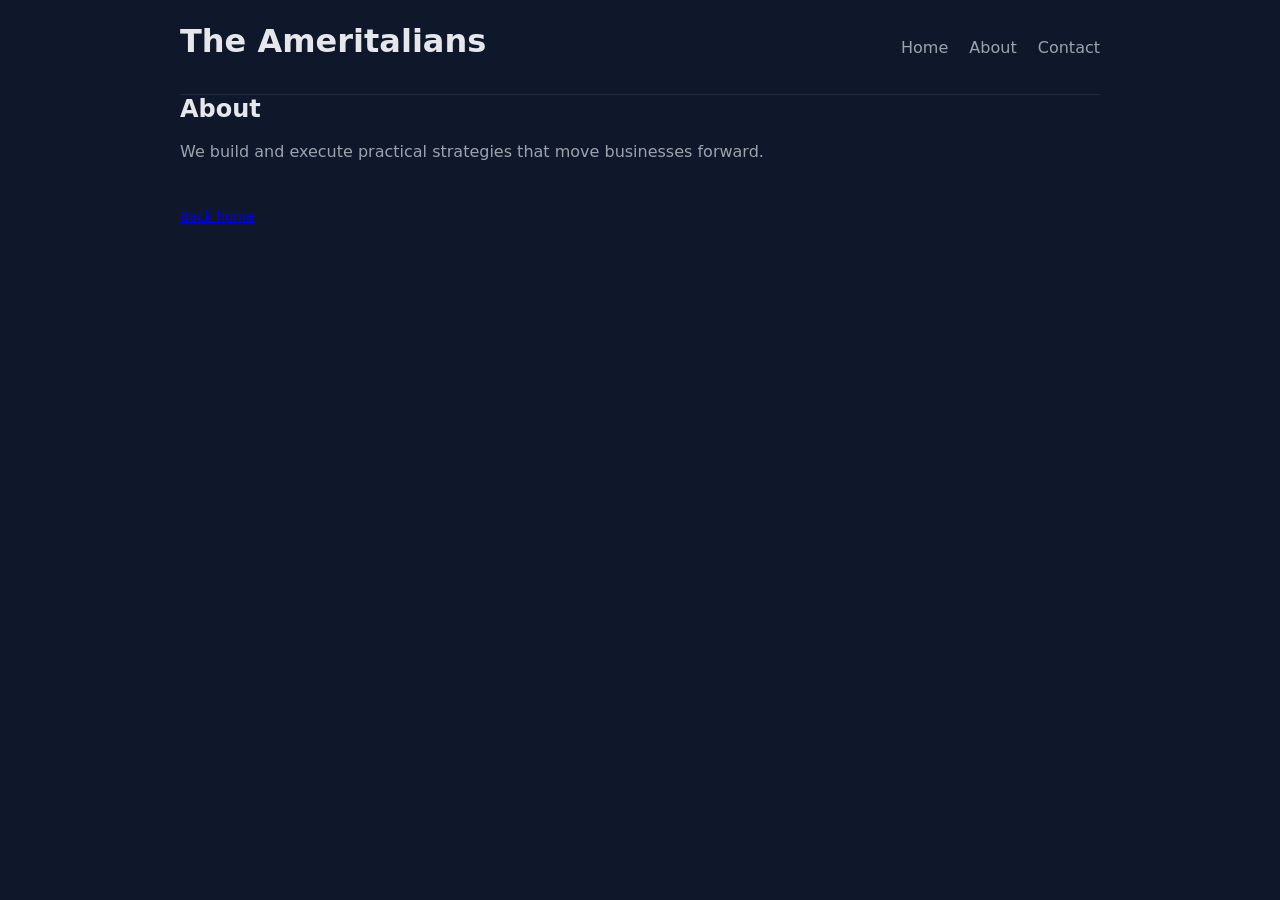
==== about.html @ 13738e79 "Phase 1: launch 3-page starter site" ====
<!doctype html>
<html lang="en">
<head>
<meta charset="utf-8" />
<meta name="viewport" content="width=device-width,initial-scale=1" />
<title>About — The Ameritalians</title>
<link rel="stylesheet" href="assets/styles.css" />
</head>
<body>
<header class="wrap">
<h1>The Ameritalians</h1>
<nav>
<a href="/">Home</a>
<a href="/about.html">About</a>
<a href="/contact.html">Contact</a>
</nav>
</header>
<main class="wrap">
<h2>About</h2>
<p>We build and execute practical strategies that move businesses forward.</p>
</main>
<footer class="wrap"><small><a href="/">Back home</a></small></footer>
</body>
</html>
---- assets/styles.css ----
:root { --bg:#0f172a; --card:#111827; --text:#e5e7eb; --muted:#9ca3af; --accent:#22c55e; }
* { box-sizing:border-box; }
body { margin:0; font-family:Inter,system-ui,-apple-system,Segoe UI,Roboto,sans-serif; background:var(--bg); color:var(--text); }
.wrap { width:min(920px,92%); margin:0 auto; }
header { display:flex; justify-content:space-between; align-items:center; padding:22px 0; border-bottom:1px solid #1f2937; }
nav a { color:var(--muted); text-decoration:none; margin-left:16px; }
nav a:hover { color:var(--text); }
.hero { background:var(--card); padding:36px; border-radius:14px; margin:30px 0; }
h1,h2 { margin:0 0 12px; }
p { color:var(--muted); line-height:1.6; }
.btn { display:inline-block; margin-top:12px; background:var(--accent
);
 color:#0
6220f; padding:10px 14px; border-radius:10px; te
xt-decoration:none; font-weight:700; }
footer { padding:25px 0 40px; color:var(--muted); }
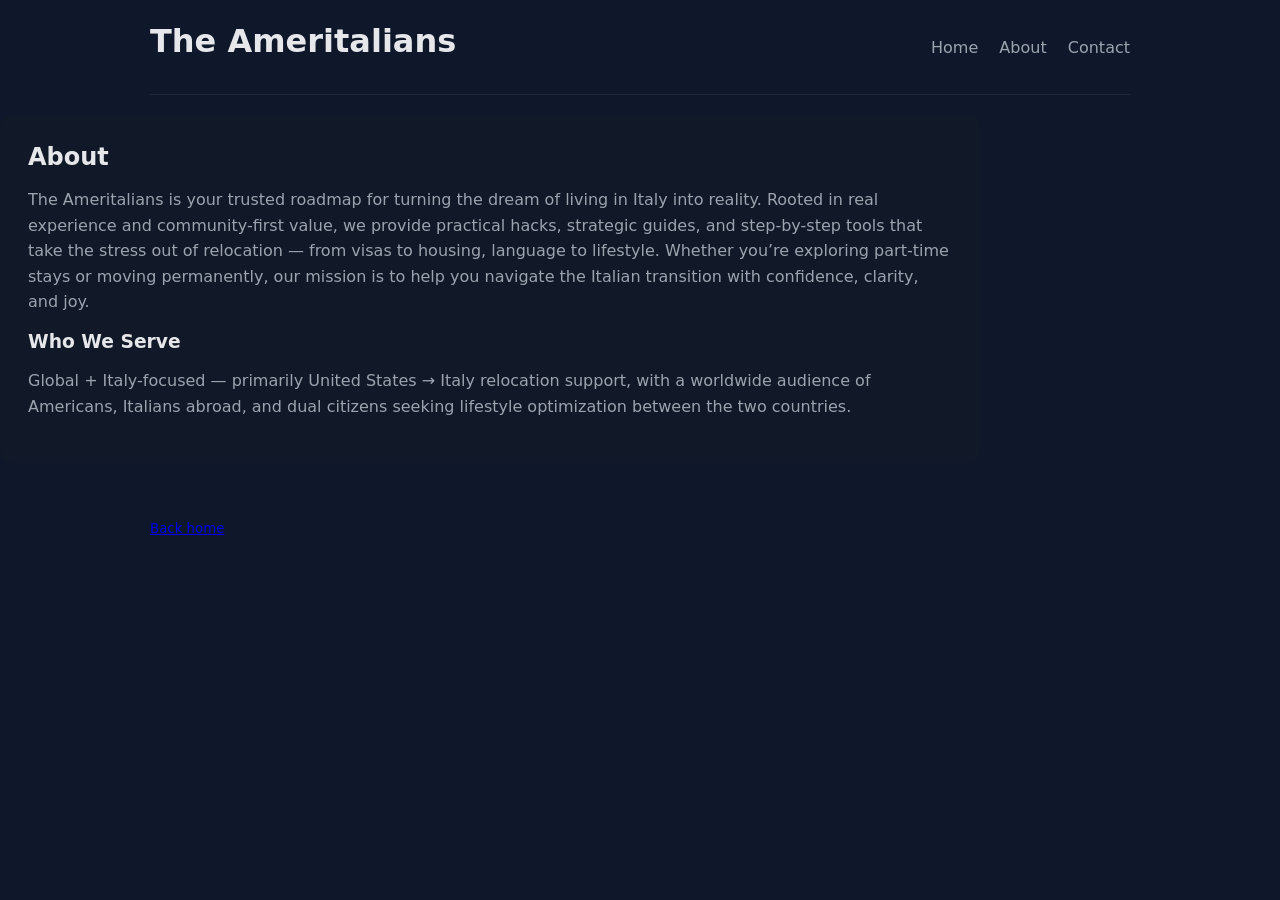
==== commit aaeb4b29: "Phase 2: apply brand messaging and service content" ====
--- a/about.html
+++ b/about.html
@@ -3,7 +3,8 @@
 <head>
 <meta charset="utf-8" />
 <meta name="viewport" content="width=device-width,initial-scale=1" />
-<title>About — The Ameritalians</title>
+<title>About | The Ameritalians</title>
+<meta name="description" content="The Ameritalians helps Americans relocate to Italy using practical tools, guides, and real-world strategy." />
 <link rel="stylesheet" href="assets/styles.css" />
 </head>
 <body>
@@ -15,10 +16,25 @@
 <a href="/contact.html">Contact</a>
 </nav>
 </header>
-<main class="wrap">
+
+<main class="wrap card">
 <h2>About</h2>
-<p>We build and execute practical strategies that move businesses forward.</p>
+<p>
+The Ameritalians is your trusted roadmap for turning the dream of living in Italy into reality.
+Rooted in real experience and community-first value, we provide practical hacks, strategic guides,
+and step-by-step tools that take the stress out of relocation — from visas to housing, language to lifestyle.
+Whether you’re exploring part-time stays or moving permanently, our mission is to help you navigate the
+Italian transition with confidence, clarity, and joy.
+</p>
+
+<h3>Who We Serve</h3>
+<p>
+Global + Italy-focused — primarily United States → Italy relocation support, with a worldwide audience
+of Americans, Italians abroad, and dual citizens seeking lifestyle optimization between the two countries.
+</p>
 </main>
-<footer class="wrap"><small><a href="/">Back home</a></small></footer>
+
+<footer class
+="wrap"><small><a href="/">Back home</a></small></footer>
 </body>
 </html>
--- a/assets/styles.css
+++ b/assets/styles.css
@@ -1,16 +1,40 @@
-:root { --bg:#0f172a; --card:#111827; --text:#e5e7eb; --muted:#9ca3af; --accent:#22c55e; }
+:root {
+--bg:#0f172a;
+--card:#111827;
+--text:#e5e7eb;
+--muted:#9ca3af;
+--accent:#f59e0b;
+--line:#1f2937;
+}
 * { box-sizing:border-box; }
-body { margin:0; font-family:Inter,system-ui,-apple-system,Segoe UI,Roboto,sans-serif; background:var(--bg); color:var(--text); }
-.wrap { width:min(920px,92%); margin:0 auto; }
-header { display:flex; justify-content:space-between; align-items:center; padding:22px 0; border-bottom:1px solid #1f2937; }
+body {
+margin:0;
+font-family:Inter,system-ui,-apple-system,Segoe UI,Roboto,sans-serif;
+background:var(--bg);
+color:var(--text);
+}
+.wrap { width:min(980px,92%); margin:0 auto; }
+header {
+display:flex; justify-content:space-between; align-items:center;
+padding:22px 0; border-bottom:1px solid var(--line);
+}
 nav a { color:var(--muted); text-decoration:none; margin-left:16px; }
 nav a:hover { color:var(--text); }
-.hero { background:var(--card); padding:36px; border-radius:14px; margin:30px 0; }
-h1,h2 { margin:0 0 12px; }
-p { color:var(--muted); line-height:1.6; }
-.btn { display:inline-block; margin-top:12px; background:var(--accent
-);
- color:#0
-6220f; padding:10px 14px; border-radius:10px; te
-xt-decoration:none; font-weight:700; }
+.hero {
+background:var(--card);
+padding:36px; border-radius:14px; margin:30px 0;
+}
+.card {
+background:var(--card);
+padding:28px; border-radius:14px; margin:20px 0 30px;
+}
+h1,h2,h3 { margin:0 0 12px; }
+p, li { color:var(--muted); line-height:1.6; }
+ul { padding-left:20px; }
+.btn {
+display:inline-block; margin-top:12px;
+background:var(--accent); color:#2a1b00;
+padding:10px 14px; border-radius:10px;
+text-decoration:none; font-weight:700;
+}
 footer { padding:25px 0 40px; color:var(--muted); }
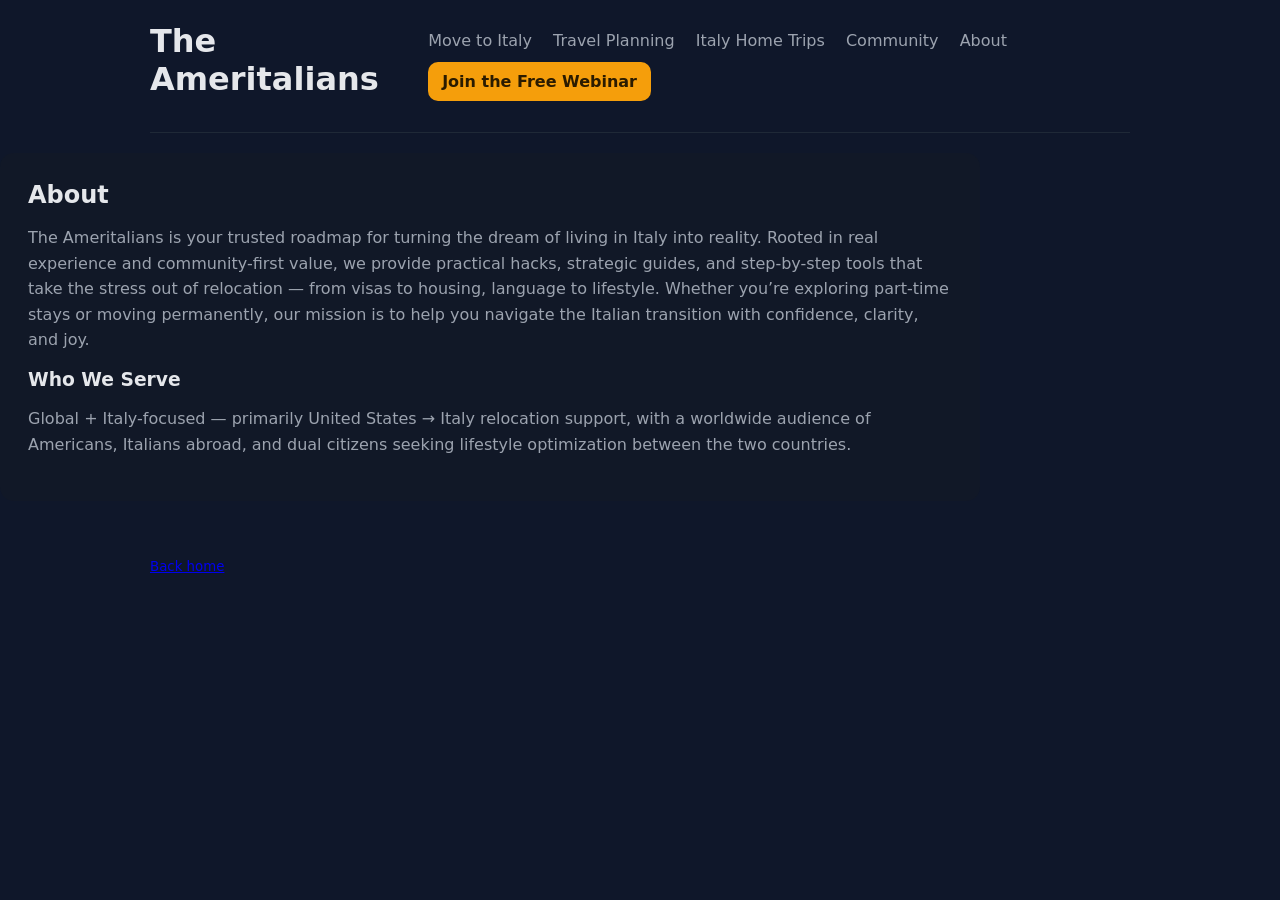
==== commit bbaa241d: "Add unified top navigation across all pages" ====
--- a/about.html
+++ b/about.html
@@ -10,11 +10,7 @@
 <body>
 <header class="wrap">
 <h1>The Ameritalians</h1>
-<nav>
-<a href="/">Home</a>
-<a href="/about.html">About</a>
-<a href="/contact.html">Contact</a>
-</nav>
+<nav><a href="/move-to-italy.html">Move to Italy</a> <a href="/travel.html">Travel Planning</a> <a href="/home-trips.html">Italy Home Trips</a> <a href="/community.html">Community</a> <a href="/about.html">About</a> <a class="btn" href="https://event.theameritalians.com" target="_blank">Join the Free Webinar</a></nav>
 </header>
 
 <main class="wrap card">
--- a/assets/styles.css
+++ b/assets/styles.css
@@ -38,3 +38,7 @@
 text-decoration:none; font-weight:700;
 }
 footer { padding:25px 0 40px; color:var(--muted); }
+
+.social { list-style:none; padding:0; margin:8px 0 0; display:grid; gap:8px; }
+.social a { color: var(--text); text-decoration:none; }
+.social a:hover { text-decoration:underline; }
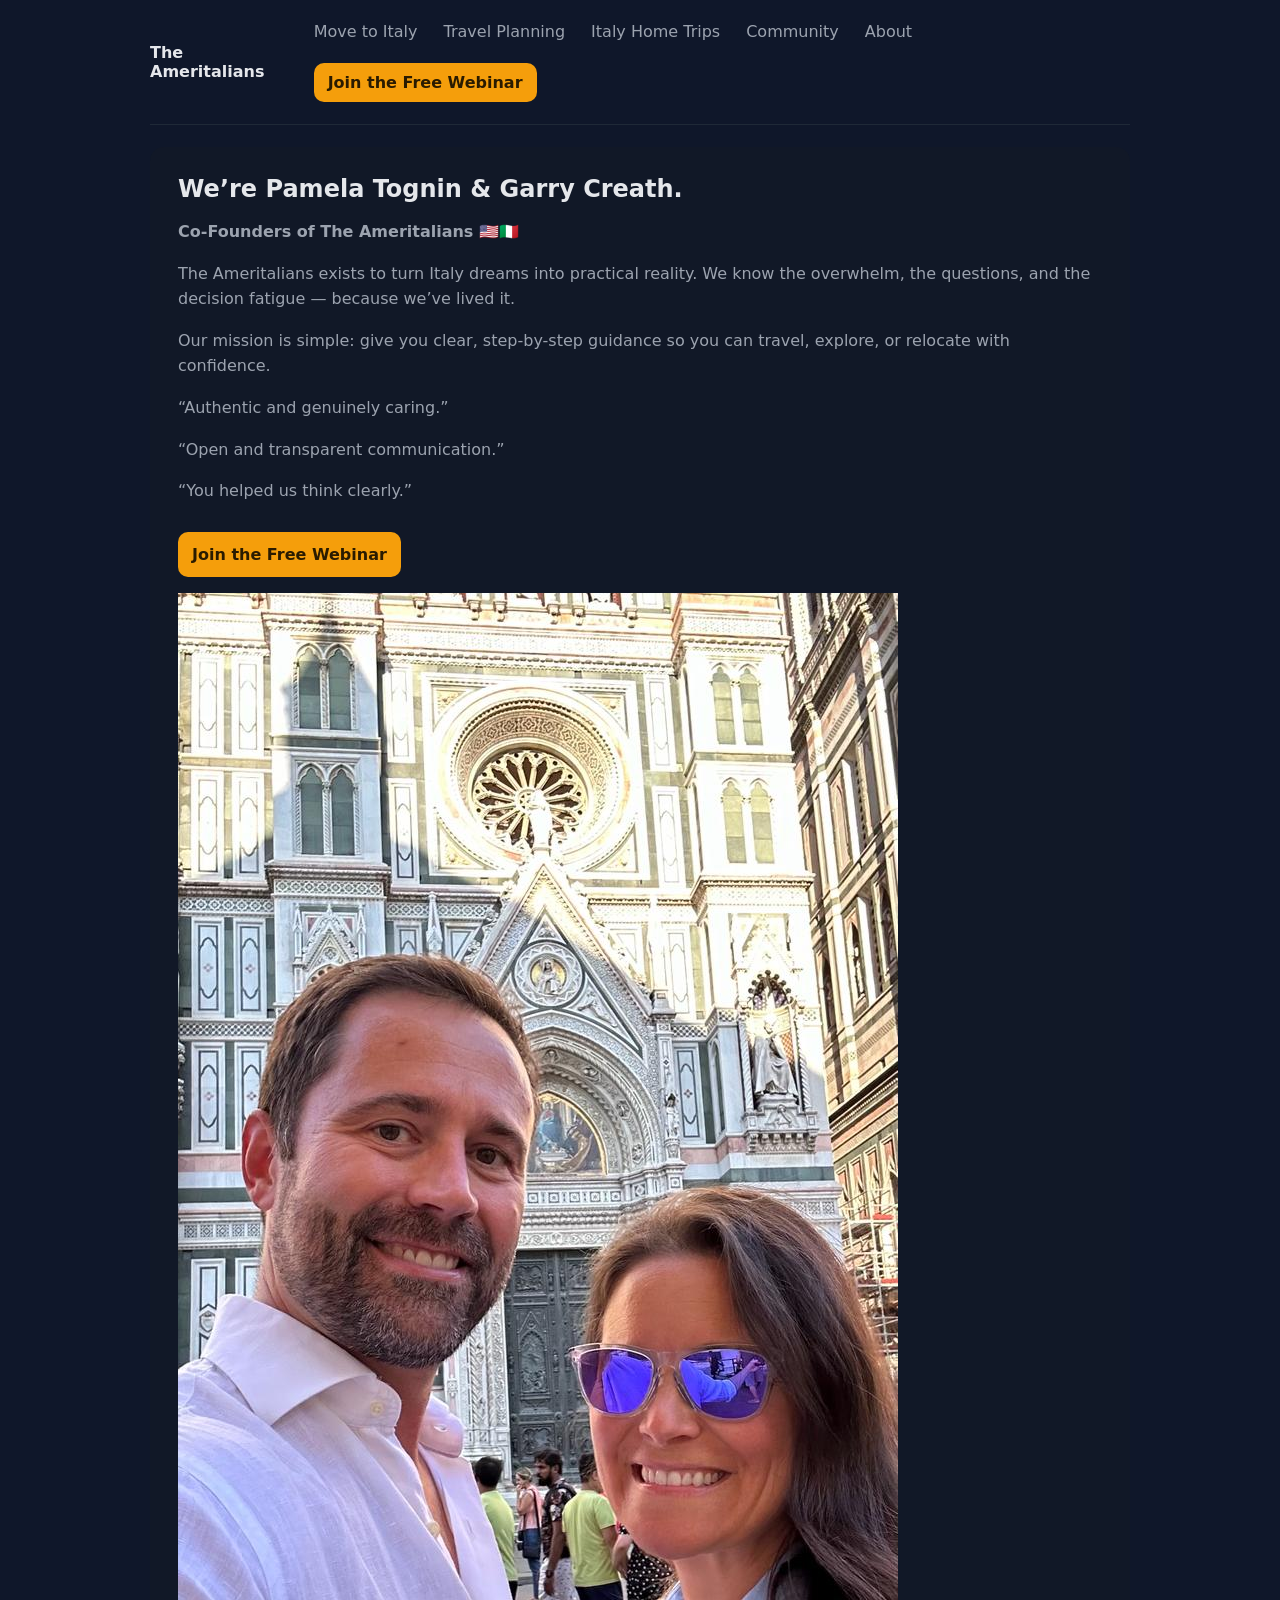
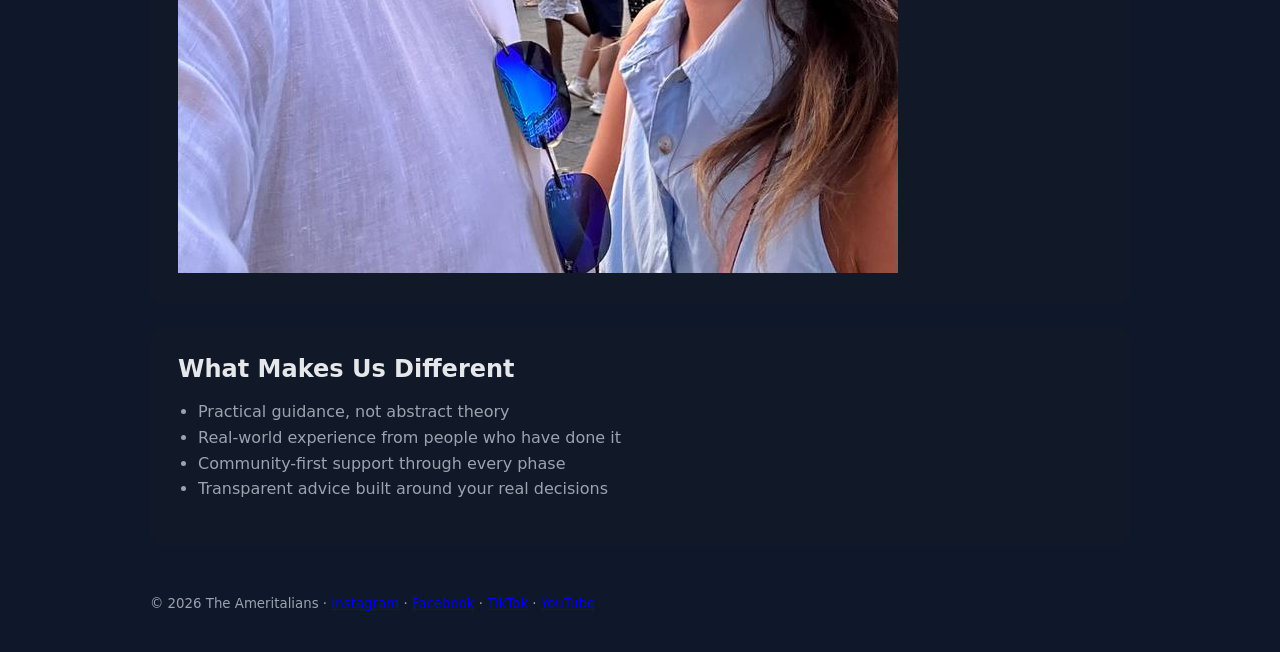
==== commit 3f27eb0f: "Rewrite About page with founder story and trust positioning" ====
--- a/about.html
+++ b/about.html
@@ -1,36 +1,28 @@
-<!doctype html>
-<html lang="en">
-<head>
-<meta charset="utf-8" />
-<meta name="viewport" content="width=device-width,initial-scale=1" />
-<title>About | The Ameritalians</title>
-<meta name="description" content="The Ameritalians helps Americans relocate to Italy using practical tools, guides, and real-world strategy." />
-<link rel="stylesheet" href="assets/styles.css" />
-</head>
-<body>
-<header class="wrap">
-<h1>The Ameritalians</h1>
-<nav><a href="/move-to-italy.html">Move to Italy</a> <a href="/travel.html">Travel Planning</a> <a href="/home-trips.html">Italy Home Trips</a> <a href="/community.html">Community</a> <a href="/about.html">About</a> <a class="btn" href="https://event.theameritalians.com" target="_blank">Join the Free Webinar</a></nav>
-</header>
+<!doctype html><html lang="en"><head><meta charset="utf-8"/><meta name="viewport" content="width=device-width,initial-scale=1"/><title>About | The Ameritalians</title><meta name="description" content="Meet Pamela and Garry, co-founders of The Ameritalians. Practical, transparent guidance for Americans building an Italian chapter."/><link rel="stylesheet" href="assets/styles.css"/></head><body>
+<header class="wrap"><strong>The Ameritalians</strong><nav><a href="/move-to-italy.html">Move to Italy</a> <a href="/travel.html">Travel Planning</a> <a href="/home-trips.html">Italy Home Trips</a> <a href="/community.html">Community</a> <a href="/about.html">About</a> <a class="btn" href="https://event.theameritalians.com" target="_blank">Join the Free Webinar</a></nav></header>
+<main class="wrap">
+<section class="card founders">
+<div>
+<h1>We’re Pamela Tognin & Garry Creath.</h1>
+<p><strong>Co-Founders of The Ameritalians 🇺🇸🇮🇹</strong></p>
+<p>The Ameritalians exists to turn Italy dreams into practical reality. We know the overwhelm, the questions, and the decision fatigue — because we’ve lived it.</p>
+<p>Our mission is simple: give you clear, step-by-step guidance so you can travel, explore, or relocate with confidence.</p>
+<p class="quote">“Authentic and genuinely caring.”</p>
+<p class="quote">“Open and transparent communication.”</p>
+<p class="quote">“You helped us think clearly.”</p>
+<p><a class="btn" href="https://event.theameritalians.com" target="_blank">Join the Free Webinar</a></p>
+</div>
+<img src="assets/img/founders-about.jpg" alt="Pamela and Garry in Italy"/>
+</section>
 
-<main class="wrap card">
-<h2>About</h2>
-<p>
-The Ameritalians is your trusted roadmap for turning the dream of living in Italy into reality.
-Rooted in real experience and community-first value, we provide practical hacks, strategic guides,
-and step-by-step tools that take the stress out of relocation — from visas to housing, language to lifestyle.
-Whether you’re exploring part-time stays or moving permanently, our mission is to help you navigate the
-Italian transition with confidence, clarity, and joy.
-</p>
-
-<h3>Who We Serve</h3>
-<p>
-Global + Italy-focused — primarily United States → Italy relocation support, with a worldwide audience
-of Americans, Italians abroad, and dual citizens seeking lifestyle optimization between the two countries.
-</p>
+<section class="card">
+<h2>What Makes Us Different</h2>
+<ul>
+<li>Practical guidance, not abstract theory</li>
+<li>Real-world experience from people who have done it</li>
+<li>Community-first support through every phase</li>
+<li>Transparent advice built around your real decisions</li>
+</ul>
+</section>
 </main>
-
-<footer class
-="wrap"><small><a href="/">Back home</a></small></footer>
-</body>
-</html>
+<footer class="wrap"><small>© <span id="y"></span> The Ameritalians · <a href="https://www.instagram.com/theameritalians/" target="_blank">Instagram</a> · <a href="https://www.facebook.com/theameritalians" target="_blank">Facebook</a> · <a href="https://www.tiktok.com/@theameritalians" target="_blank">TikTok</a> · <a href="https://www.youtube.com/@theameritalians" target="_blank">YouTube</a></small></footer><script>document.getElementById('y').textContent=new Date().getFullYear()</script></body></html>
--- a/assets/styles.css
+++ b/assets/styles.css
@@ -42,3 +42,8 @@
 .social { list-style:none; padding:0; margin:8px 0 0; display:grid; gap:8px; }
 .social a { color: var(--text); text-decoration:none; }
 .social a:hover { text-decoration:underline; }
+.cta-strip { border: 1px solid var(--line); }
+
+nav{display:flex;flex-wrap:wrap;gap:10px;align-items:center}
+main .card{margin:22px 0}
+.hero h1{font-size:clamp(1.8rem,4vw,3rem)}
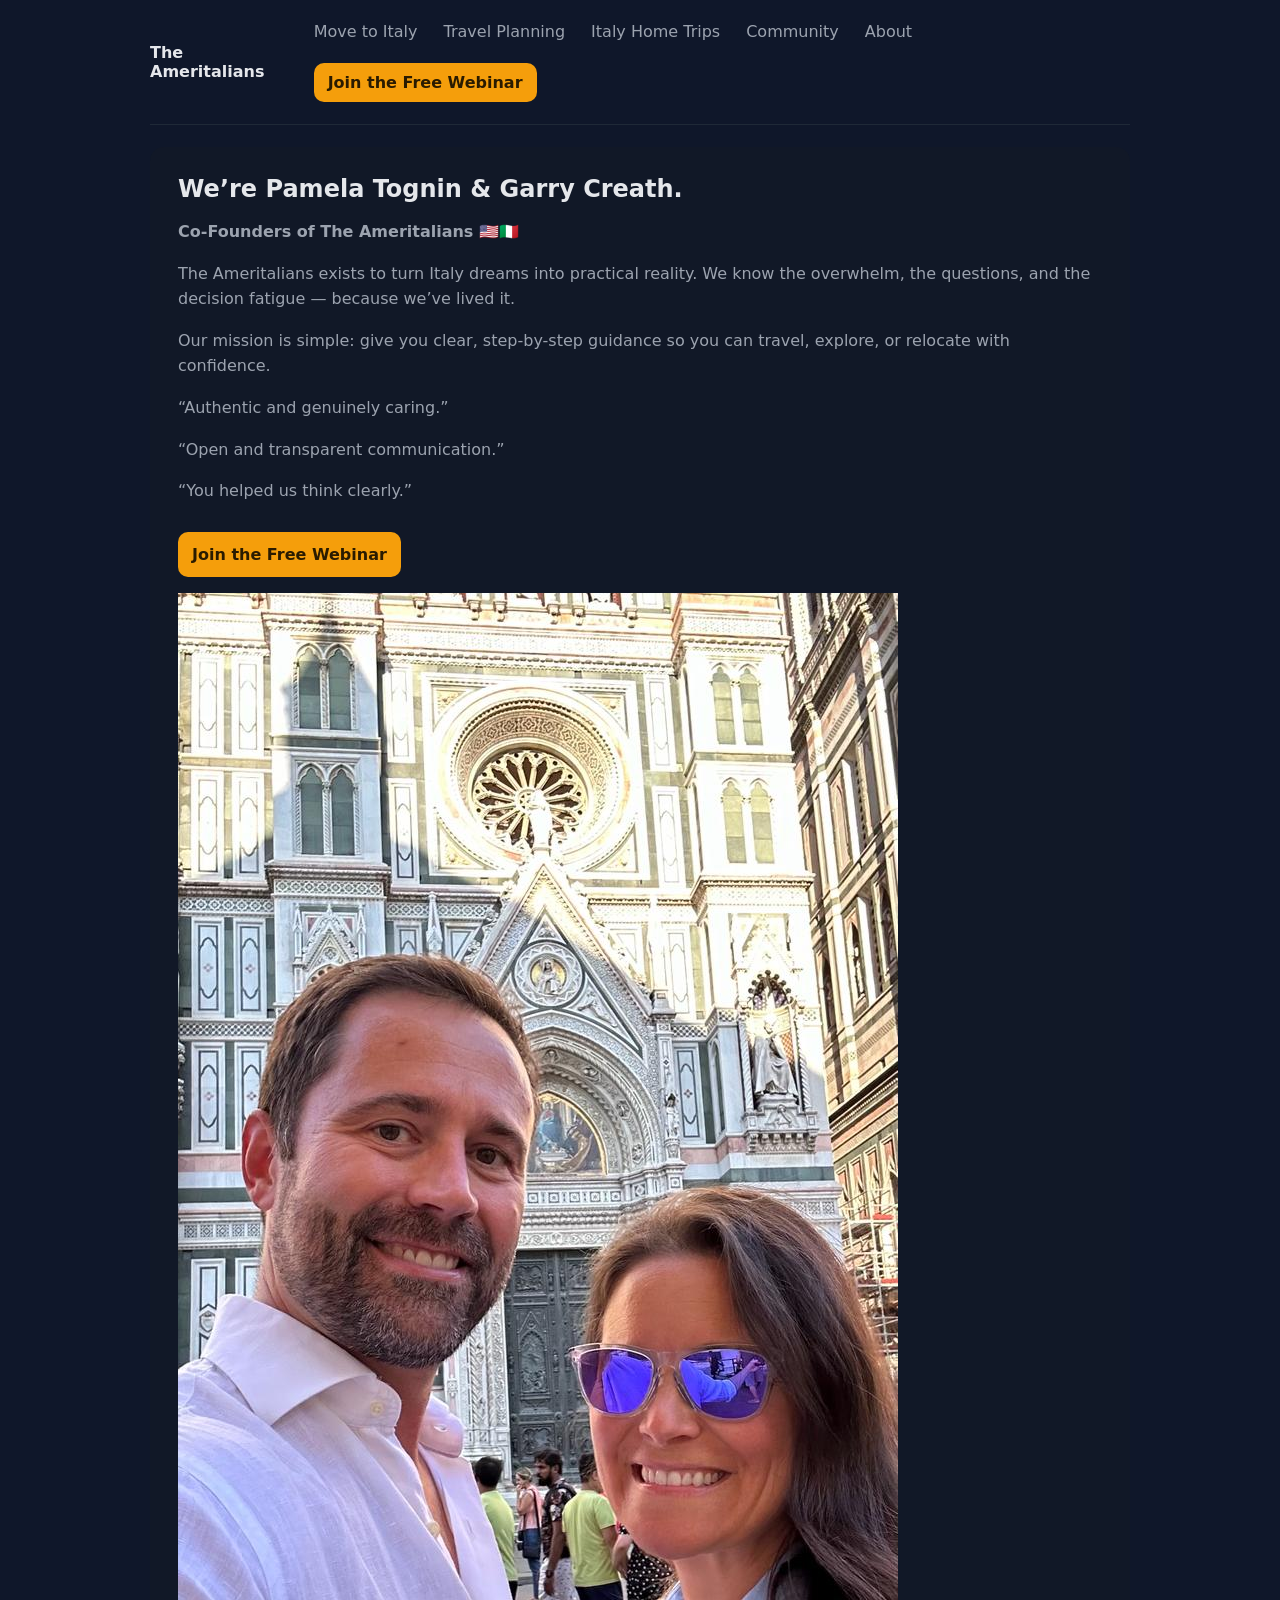
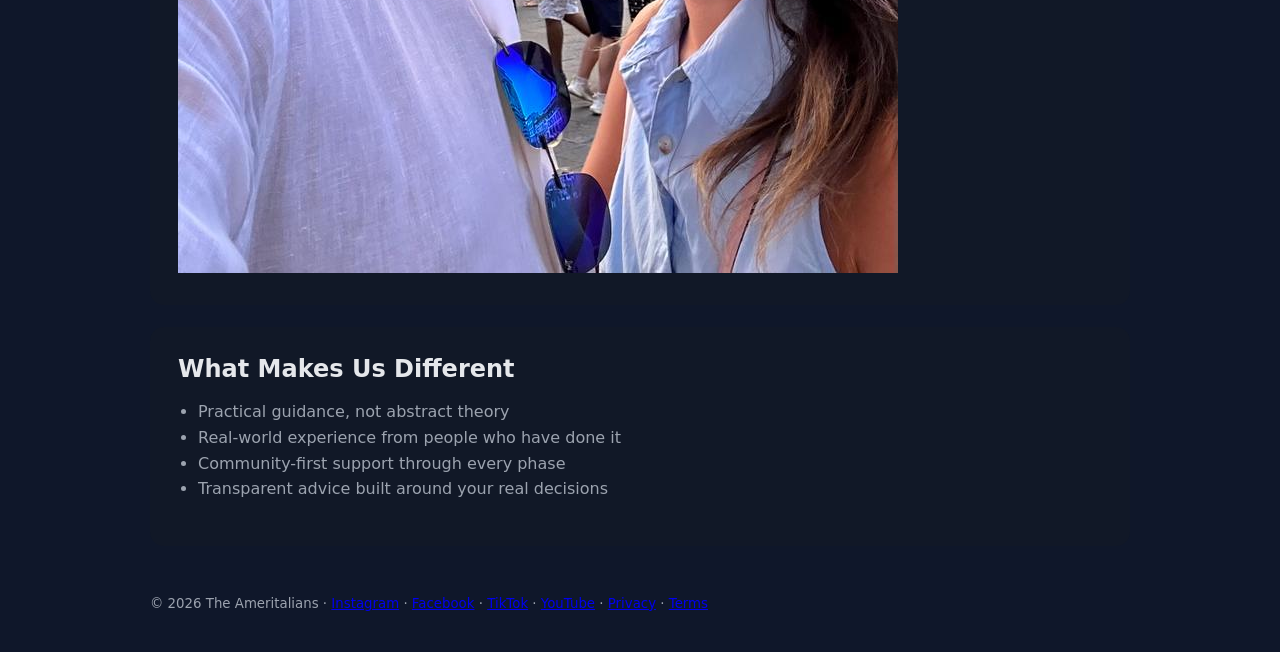
==== commit 0dbf0053: "Add privacy and terms links to all page footers" ====
--- a/about.html
+++ b/about.html
@@ -25,4 +25,4 @@
 </ul>
 </section>
 </main>
-<footer class="wrap"><small>© <span id="y"></span> The Ameritalians · <a href="https://www.instagram.com/theameritalians/" target="_blank">Instagram</a> · <a href="https://www.facebook.com/theameritalians" target="_blank">Facebook</a> · <a href="https://www.tiktok.com/@theameritalians" target="_blank">TikTok</a> · <a href="https://www.youtube.com/@theameritalians" target="_blank">YouTube</a></small></footer><script>document.getElementById('y').textContent=new Date().getFullYear()</script></body></html>
+<footer class="wrap"><small>© <span id="y"></span> The Ameritalians · <a href="https://www.instagram.com/theameritalians/" target="_blank">Instagram</a> · <a href="https://www.facebook.com/theameritalians" target="_blank">Facebook</a> · <a href="https://www.tiktok.com/@theameritalians" target="_blank">TikTok</a> · <a href="https://www.youtube.com/@theameritalians" target="_blank">YouTube</a> · <a href="/privacy.html">Privacy</a> · <a href="/terms.html">Terms</a></small></footer><script>document.getElementById('y').textContent=new Date().getFullYear()</script></body></html>
